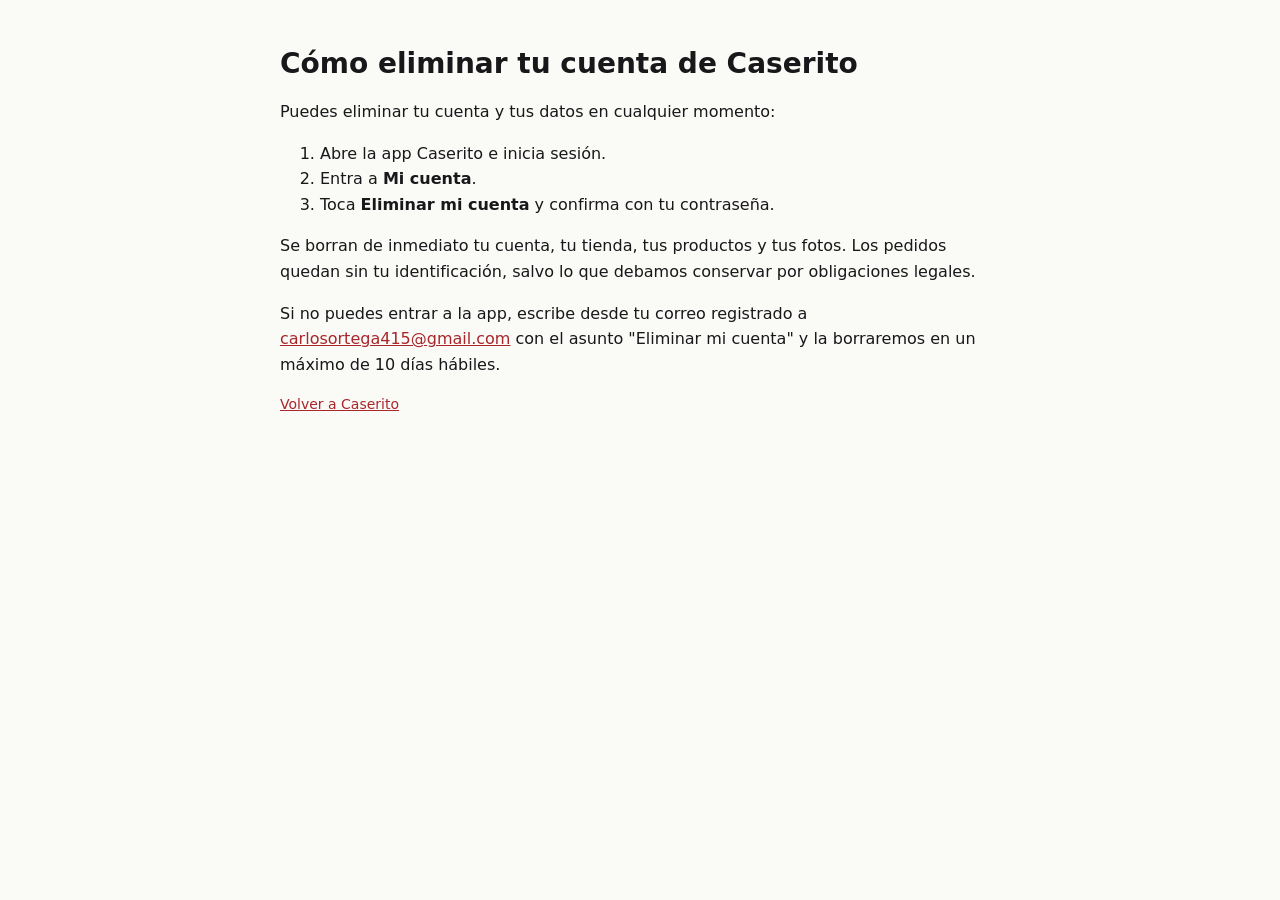
==== eliminar-cuenta.html @ 9cbbcf7a "Sitio de Caserito y políticas Co-Authored-By: Claude Opus 5.5 <noreply@anthropic.com> Claude-Session" ====
<!DOCTYPE html><html lang="es-CL"><head><meta charset="utf-8"><meta name="viewport" content="width=device-width, initial-scale=1">
<title>Eliminar cuenta · Caserito</title>
<style>body{margin:0;background:#FAFAF7;color:#18181B;font-family:system-ui,sans-serif;line-height:1.6}main{max-width:720px;margin:0 auto;padding:28px 20px 60px}h1{font-size:28px;line-height:1.2}h2{font-size:19px;margin-top:28px}a{color:#A8262C}.muted{color:#52525B;font-size:14px}.box{background:#FFF8E6;border:1px solid #F5E2AE;border-radius:12px;padding:12px 14px;font-size:14px}</style></head><body><main>
<h1>Cómo eliminar tu cuenta de Caserito</h1>
<p>Puedes eliminar tu cuenta y tus datos en cualquier momento:</p>
<ol>
<li>Abre la app Caserito e inicia sesión.</li>
<li>Entra a <b>Mi cuenta</b>.</li>
<li>Toca <b>Eliminar mi cuenta</b> y confirma con tu contraseña.</li>
</ol>
<p>Se borran de inmediato tu cuenta, tu tienda, tus productos y tus fotos. Los pedidos quedan sin tu identificación, salvo lo que debamos conservar por obligaciones legales.</p>
<p>Si no puedes entrar a la app, escribe desde tu correo registrado a <a href="mailto:carlosortega415@gmail.com">carlosortega415@gmail.com</a> con el asunto "Eliminar mi cuenta" y la borraremos en un máximo de 10 días hábiles.</p>
<p class="muted"><a href="./">Volver a Caserito</a></p></main></body></html>
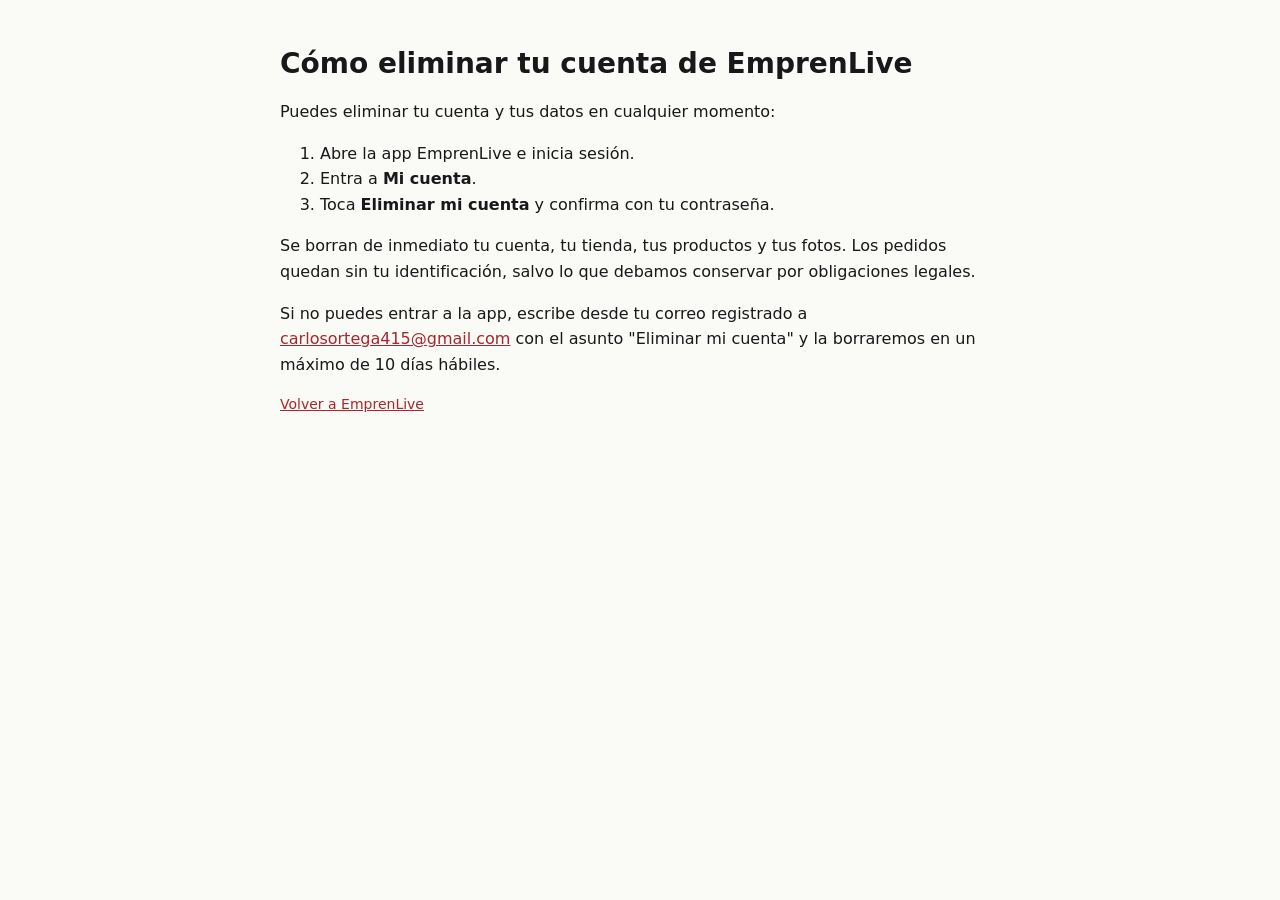
==== commit 6356646b: "Nuevo nombre: EmprenLive; política con vivos y cámara Co-Authored-By: Claude Opus 5.5 <noreply@anthr" ====
--- a/eliminar-cuenta.html
+++ b/eliminar-cuenta.html
@@ -1,13 +1,13 @@
 <!DOCTYPE html><html lang="es-CL"><head><meta charset="utf-8"><meta name="viewport" content="width=device-width, initial-scale=1">
-<title>Eliminar cuenta · Caserito</title>
+<title>Eliminar cuenta · EmprenLive</title>
 <style>body{margin:0;background:#FAFAF7;color:#18181B;font-family:system-ui,sans-serif;line-height:1.6}main{max-width:720px;margin:0 auto;padding:28px 20px 60px}h1{font-size:28px;line-height:1.2}h2{font-size:19px;margin-top:28px}a{color:#A8262C}.muted{color:#52525B;font-size:14px}.box{background:#FFF8E6;border:1px solid #F5E2AE;border-radius:12px;padding:12px 14px;font-size:14px}</style></head><body><main>
-<h1>Cómo eliminar tu cuenta de Caserito</h1>
+<h1>Cómo eliminar tu cuenta de EmprenLive</h1>
 <p>Puedes eliminar tu cuenta y tus datos en cualquier momento:</p>
 <ol>
-<li>Abre la app Caserito e inicia sesión.</li>
+<li>Abre la app EmprenLive e inicia sesión.</li>
 <li>Entra a <b>Mi cuenta</b>.</li>
 <li>Toca <b>Eliminar mi cuenta</b> y confirma con tu contraseña.</li>
 </ol>
 <p>Se borran de inmediato tu cuenta, tu tienda, tus productos y tus fotos. Los pedidos quedan sin tu identificación, salvo lo que debamos conservar por obligaciones legales.</p>
 <p>Si no puedes entrar a la app, escribe desde tu correo registrado a <a href="mailto:carlosortega415@gmail.com">carlosortega415@gmail.com</a> con el asunto "Eliminar mi cuenta" y la borraremos en un máximo de 10 días hábiles.</p>
-<p class="muted"><a href="./">Volver a Caserito</a></p></main></body></html>
+<p class="muted"><a href="./">Volver a EmprenLive</a></p></main></body></html>
